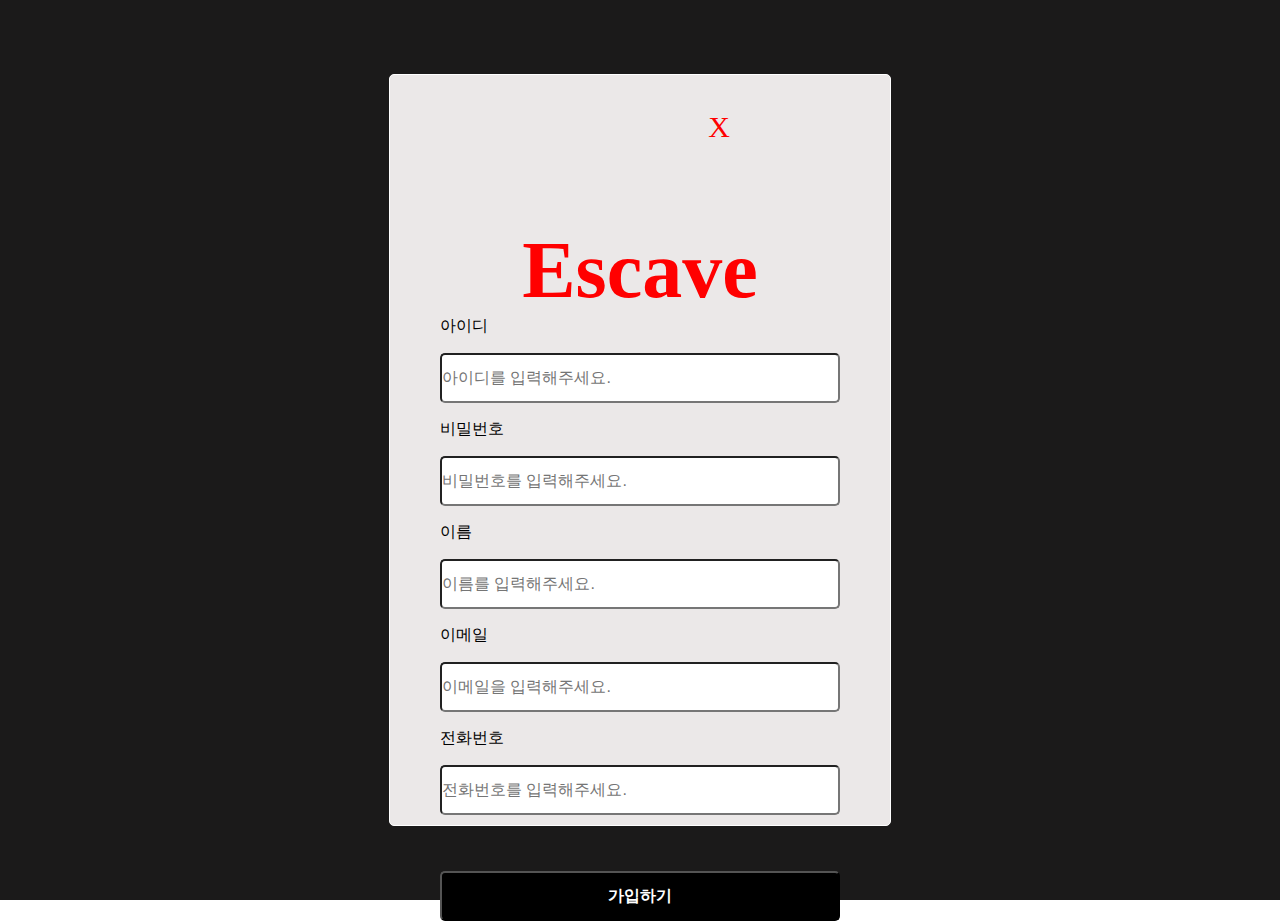
==== join.html @ f7ad7aae "docs: Add a return button" ====
<!DOCTYPE html>
<html lang="en">
  <head>
    <meta charset="UTF-8" />
    <meta http-equiv="X-UA-Compatible" content="IE=edge" />
    <meta name="viewport" content="width=device-width, initial-scale=1.0" />
    <link rel="stylesheet" href="join.css" />
    <link rel="stylesheet" href="fontello-a4f26281/css/fontello.css" />
    <title>Join</title>
  </head>
  <body>
    <div class="container">
      <div class="content">
        <a class="return" href="index.html">X</a>
        <div class="logo"><a href="index.html">Escave</a></div>
        <form action="#" method="post" class="form">
          아이디
          <p>
            <input
              type="text"
              id="id"
              name="id"
              placeholder="아이디를 입력해주세요."
            />
          </p>
          비밀번호
          <p>
            <input
              type="password"
              id="pwd"
              name="pwd"
              placeholder="비밀번호를 입력해주세요."
            />
          </p>
          이름
          <p>
            <input
              type="text"
              id="name"
              name="name"
              placeholder="이름를 입력해주세요."
            />
          </p>
          이메일
          <p>
            <input
              type="email"
              id="email"
              name="email"
              placeholder="이메일을 입력해주세요."
            />
          </p>
          전화번호
          <p>
            <input
              type="text"
              id="phone"
              name="phone"
              placeholder="전화번호를 입력해주세요."
            />
          </p>

          <input type="submit" id="submit" value="가입하기" />
        </form>
      </div>
    </div>
  </body>
</html>
---- join.css ----
body {
  margin: 0;
  padding: 0;
  box-sizing: border-box;
}
a {
  text-decoration: none;
  color: black;
}
body li {
  list-style: none;
}
.container {
  display: flex;
  justify-content: center;
  align-items: center;
  width: 100%;
  height: 100vh;
  background-color: rgb(27, 26, 26);
}

.content {
  display: flex;
  flex-direction: column;
  align-items: center;
  border: 1px solid white;
  padding: 150px 50px 200px 50px;

  width: 400px;
  height: 400px;
  justify-content: space-evenly;
  background-color: rgb(235, 232, 232);
  border-radius: 5px;
}
.logo a {
  font-size: 5rem;
  font-weight: bold;
  color: red;
}
.form {
  width: 100%;
}
#id {
  width: 100%;
  height: 50px;
  font-size: 1rem;
  padding: 0;
  box-sizing: border-box;
  border-radius: 5px;
}

#pwd {
  width: 100%;
  height: 50px;
  font-size: 1rem;
  padding: 0;
  box-sizing: border-box;
  border-radius: 5px;
}
#name {
  width: 100%;
  height: 50px;
  font-size: 1rem;
  padding: 0;
  box-sizing: border-box;
  border-radius: 5px;
}
#email {
  width: 100%;
  height: 50px;
  font-size: 1rem;
  padding: 0;
  box-sizing: border-box;
  border-radius: 5px;
}
#phone {
  width: 100%;
  height: 50px;
  font-size: 1rem;
  padding: 0;
  box-sizing: border-box;
  border-radius: 5px;
}
#submit {
  width: 100%;
  height: 50px;
  font-size: 1rem;
  font-weight: bold;
  background-color: black;
  color: white;
  border-radius: 5px;
  margin-top: 40px;
}

.return {
  color: red;
  font-size: 30px;
  position: absolute;
  right: 550px;
  top: 110px;
}
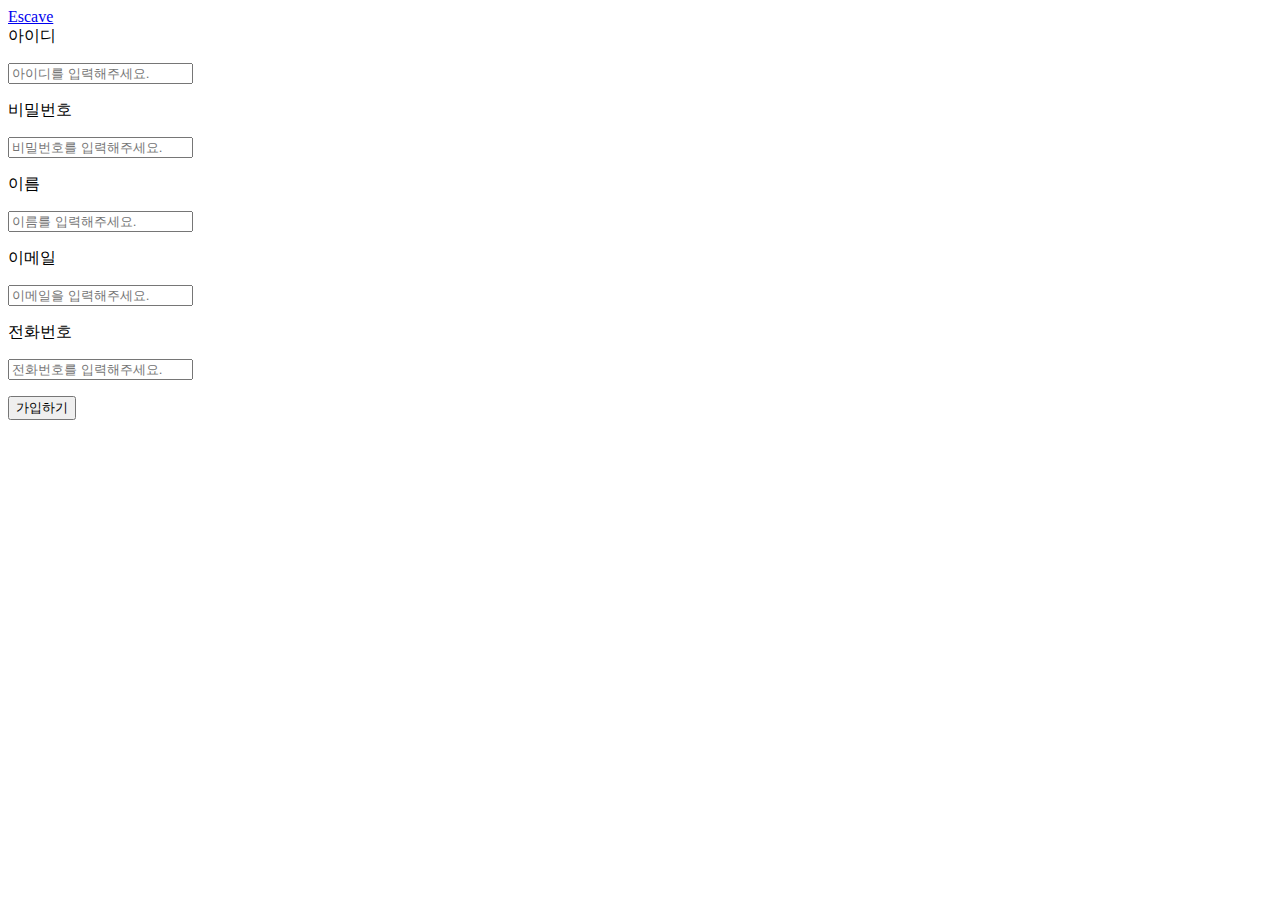
==== commit 85bd5350: "docs: Change due to css files folder movement" ====
--- a/join.html
+++ b/join.html
@@ -4,14 +4,13 @@
     <meta charset="UTF-8" />
     <meta http-equiv="X-UA-Compatible" content="IE=edge" />
     <meta name="viewport" content="width=device-width, initial-scale=1.0" />
-    <link rel="stylesheet" href="join.css" />
+    <link rel="stylesheet" href="css/join.css" />
     <link rel="stylesheet" href="fontello-a4f26281/css/fontello.css" />
     <title>Join</title>
   </head>
   <body>
     <div class="container">
       <div class="content">
-        <a class="return" href="index.html">X</a>
         <div class="logo"><a href="index.html">Escave</a></div>
         <form action="#" method="post" class="form">
           아이디
